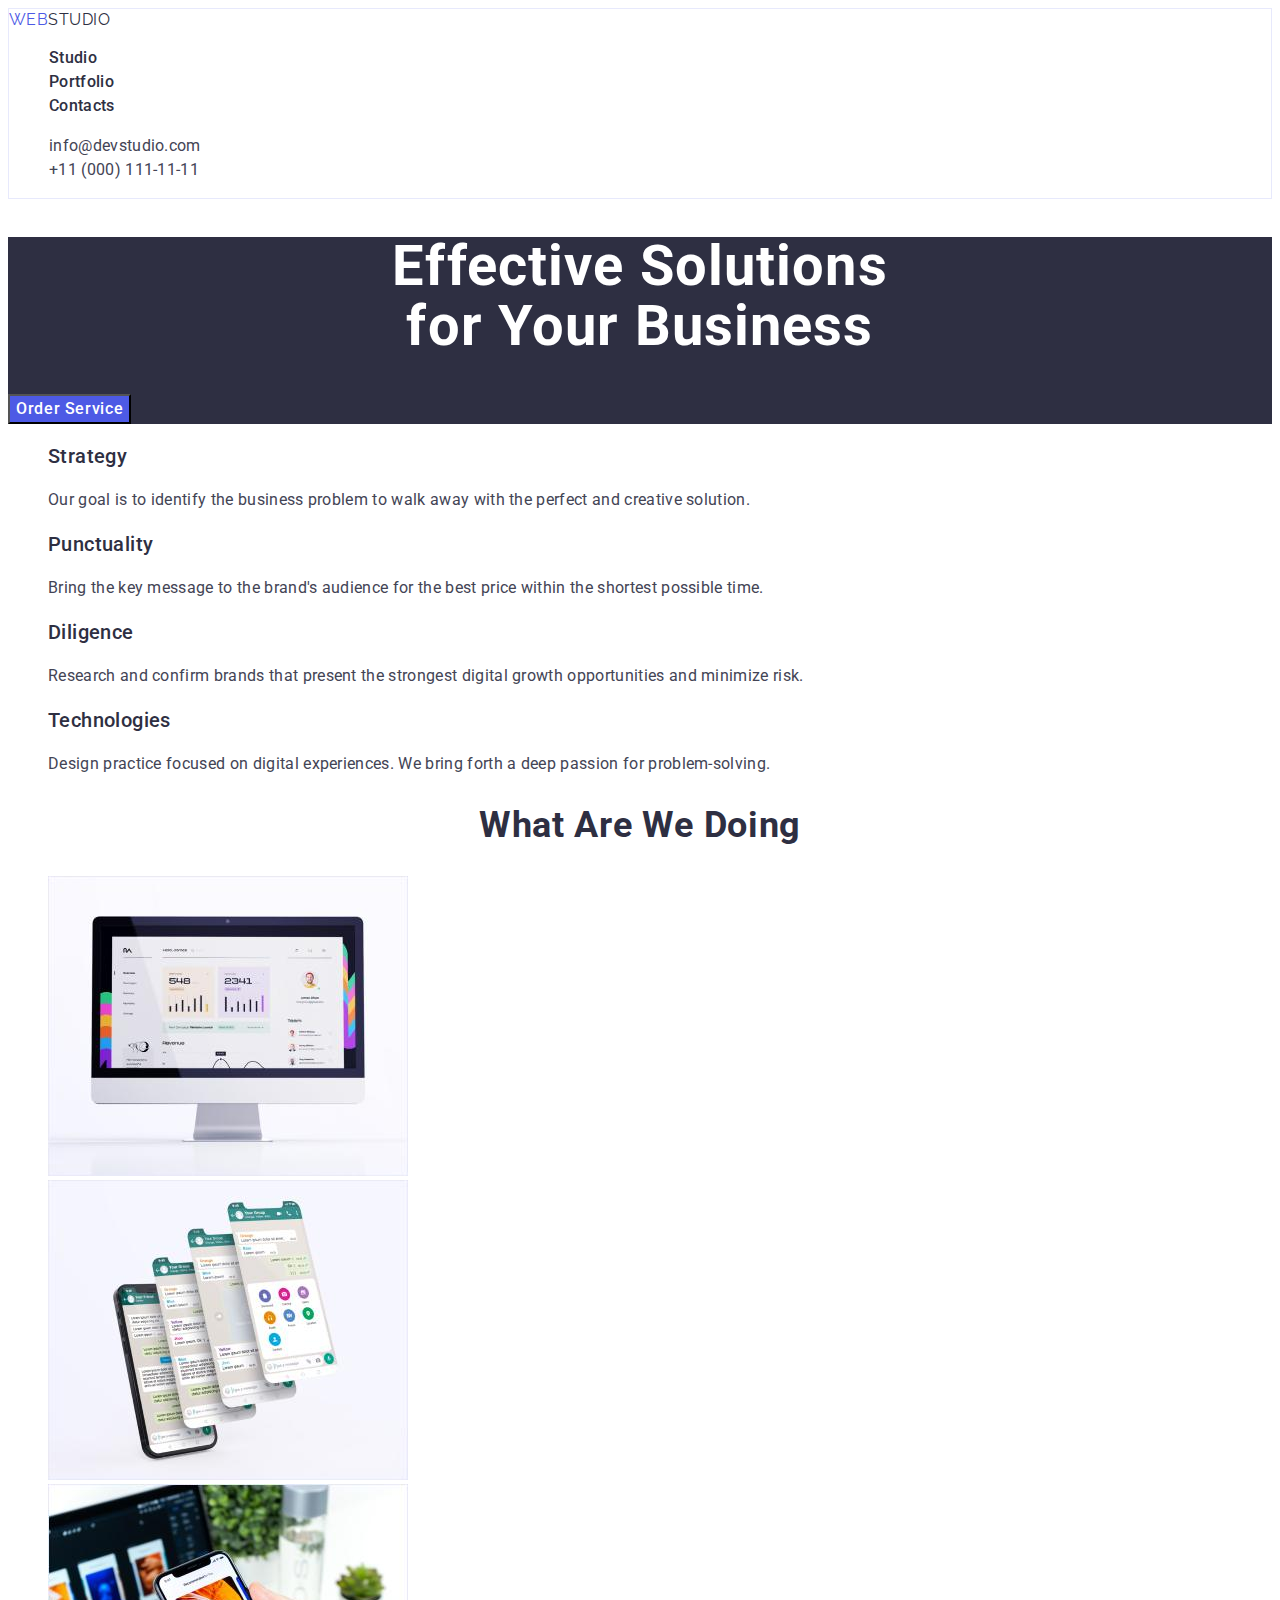
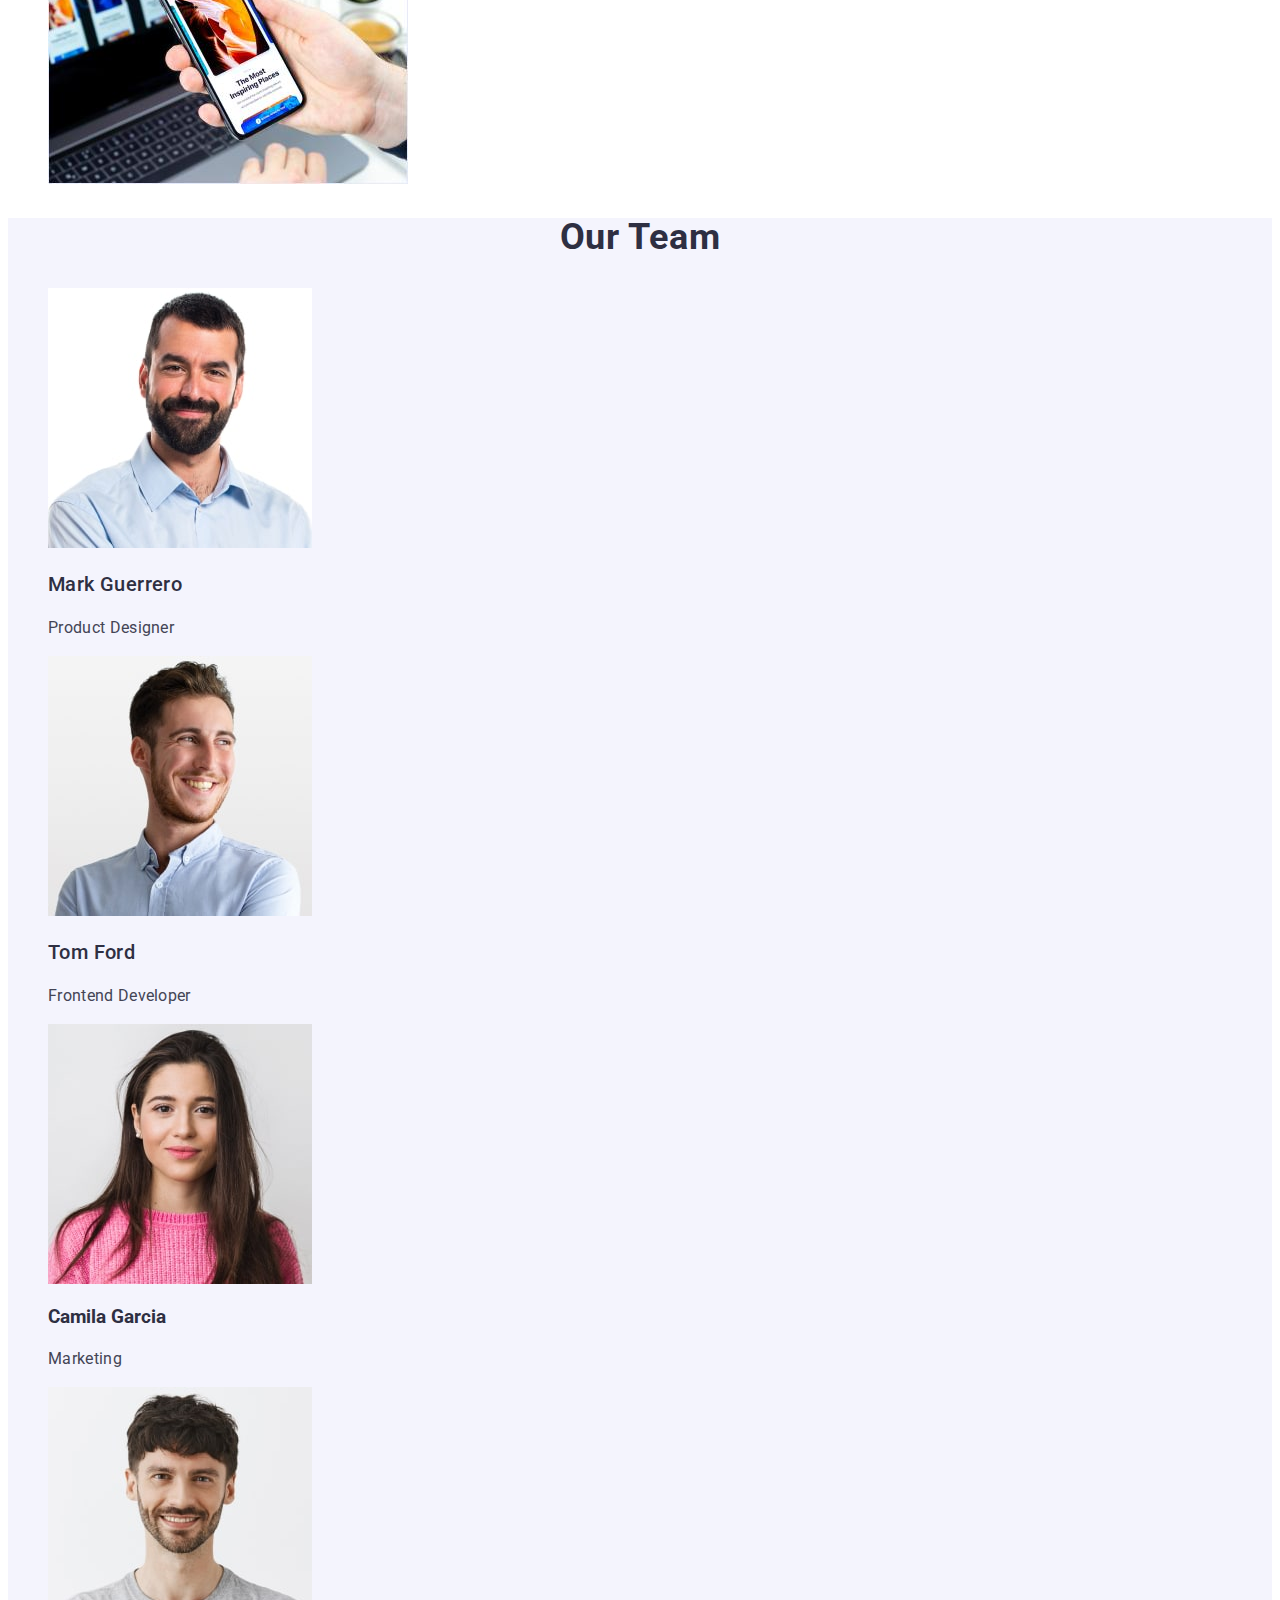
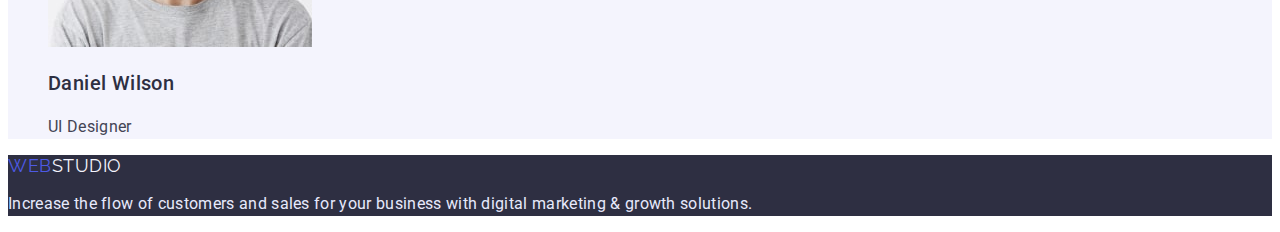
==== index.html @ 23fd4c04 "Initial commit" ====
<!DOCTYPE html>
<html lang="en">
<head>
    <meta charset="UTF-8">
    <meta http-equiv="X-UA-Compatible" content="IE=edge">
    <meta name="viewport" content="width=device-width, initial-scale=1.0">
    <title>WebStudio</title>
    <link rel="preconnect" href="https://fonts.googleapis.com"><link rel="preconnect" href="https://fonts.gstatic.com" crossorigin><link href="https://fonts.googleapis.com/css2?family=Raleway:wght@800&family=Roboto:wght@400;500;700;900&display=swap" rel="stylesheet">
    <link rel="stylesheet" href="./css/styles.css"/>
</head>
<body>
    <header class="header">
        <nav class="nav">
            <a class="text-logo" href="./index.html">
                <span class="span">Web</span>Studio
            </a>
            <ul class="nav-list">
                <li class="nav-item"><a class="nav-link" href="./index.html">Studio</a></li>
                <li class="nav-item"><a class="nav-link" href="./portfolio.html">Portfolio</a></li>
                <li class="nav-item"><a class="nav-link" href="">Contacts</a></li>
            </ul> 
        </nav>
        <address>
            <ul class="address-list">
                <li class="address-item"><a class="address-link" href="mailto:info@devstudio.com">info@devstudio.com</a></li>
                <li class="address-item"><a class="address-link" href="tel:+110001111111">+11 (000) 111-11-11</a></li>
            </ul>
        </address>
    </header>
    <main>
        <!-- Hero -->
        <section class="hero">
            <h1 class="hero-title">Effective Solutions<br/>for Your Business</h1>
            <button class="hero-btn" type="button">Order Service</button>
        </section>
        <!-- About -->
        <section class="about">
            <h2 class="visually-hidden">About</h2>
            <ul class="about-list">
                <li class="about-item">
                    <h3 class="section-subtitle">Strategy</h3>
                    <p class="section-text">Our goal is to identify the business problem to walk away with the perfect and creative solution. </p>
                </li>
                <li class="about-item">
                    <h3 class="section-subtitle">Punctuality</h3>
                    <p class="section-text">Bring the key message to the brand's audience for the best price within the shortest possible time.</p>
                </li>
                <li class="about-item">
                    <h3 class="section-subtitle">Diligence</h3>
                    <p class="section-text">Research and confirm brands that present the strongest digital growth opportunities and minimize risk.</p>
                </li>
                <li class="about-item">
                    <h3 class="section-subtitle">Technologies</h3>
                    <p class="section-text">Design practice focused on digital experiences. We bring forth a deep passion for problem-solving.</p>
                </li>
            </ul>
        </section>
        <!-- Types of development -->
        <section class="types">
            <h2 class="section-title">What are we doing</h2>
            <ul class="types-list">
                <li class="types-item"><img class="types-img" src="./images/hw1/section3-img1.jpg" alt="Web" width="360" height="300"></li>
                <li class="types-item"><img class="types-img" src="./images/hw1/section3-img2.jpg" alt="Messanger" width="360" height="300"></li>
                <li class="types-item"><img class="types-img" src="./images/hw1/section3-img3.jpg" alt="Mobile" width="360" height="300"></li>
            </ul>
        </section>
        <!-- Team -->
        <section class="team">
            <h2 class="section-title">Our Team</h2>
            <ul class="team-list">
                <li class="team-item">
                    <img class="team-img" src="./images/hw1/member-of-team1.jpg" alt="Product Designer" width="264" height="260">
                    <h3 class="section-subtitle">Mark Guerrero</h3>
                    <p class="section-text">Product Designer</p>
                </li>
                <li class="team-item">
                    <img class="team-img" src="./images/hw1/member-of-team2.jpg" alt="Frontend Developer" width="264" height="260">
                    <h3 class="section-subtitle">Tom Ford</h3>
                    <p class="section-text">Frontend Developer</p>
                </li>
                <li class="team-item">
                    <img class="team-img" src="./images/hw1/member-of-team3.jpg" alt="Marketing" width="264" height="260">
                    <h3 class="section-subtitlee">Camila Garcia</h3>
                    <p class="section-text">Marketing</p>
                </li>
                <li class="team-item">
                    <img class="team-img" src="./images/hw1/member-of-team4.jpg" alt="UI Designer" width="264" height="260">
                    <h3 class="section-subtitle">Daniel Wilson</h3>
                    <p class="section-text">UI Designer</p>
                </li>
            </ul>
        </section>
    </main>
    <footer class="footer">
        <a class="footer-text-logo" href="./index.html">
            <span class="span">Web</span>Studio
        </a>
        <p class="footer-text" >Increase the flow of customers and sales for your business with digital marketing & growth solutions.</p>   
    </footer>
</body>
</html>
---- css/styles.css ----
/* General for index and portfolio */

:root {
    --navy-blue-color: #2E2F42;
    --slate-color: #434455;
    --white-color: #fff;
    --cornflower-color:#E7E9FC;
    --iris-color: #4D5AE5;
    --ocean-color: #404BBF;
    --cloud-color:#F4F4FD;
    --typical-lh: 1.5;
}

body {
    color: var(--navy-blue-color);
    font-family: "Roboto", sans-serif;
    font-size: 16px;
    background-color: white;
}

.visually-hidden {
    position: absolute;
    width: 1px;
    height: 1px;
    margin: -1px;
    border: 0;
    padding: 0;
    white-space: nowrap;
    clip-path: inset(100%);
    clip: rect(0 0 0 0);
    overflow: hidden;
}

.header {
    border: 1px solid var(--cornflower-color);
}

.nav {
}

.text-logo {
    color: var(--navy-blue-color);
    font-family: 'Raleway', sans-serif;
    line-height: 1.33;
    letter-spacing: 0.03em;
    text-transform: uppercase;
    text-decoration: none
}

.nav .text-logo {
}

.span {
    color: var(--iris-color);
}

.nav-list {
    list-style-type: none;
}

.nav-item {
    
}

.nav-link {
    color: var(--navy-blue-color);
    font-weight: 500;
    line-height: var(--typical-lh);
    letter-spacing: 0.02em;
    text-decoration: none  
}

.nav-link:hover, 
.nav-link:focus {
    color: var(--ocean-color);  
}

.address-link:hover,
.address-link:focus {
    color: var(--ocean-color);   
}
.address-list {
    list-style-type: none;
}

.address-item {
    
}

.address-link {
    color: var(--slate-color);
    font-style: normal;
    line-height: var(--typical-lh);
    letter-spacing: 0.02em;
    text-decoration: none
}

.footer {
    background-color: var(--navy-blue-color);
}

.footer-text-logo {
    font-family: 'Raleway', sans-serif;
    font-size: 18px;
    line-height: 1.17;
    display: flex;
    align-items: center;
    letter-spacing: 0.03em;
    text-transform: uppercase;
    text-decoration: none;
    color: var(--cloud-color);
}

.footer .footer-text-logo {
}

.footer-text {
    line-height: var(--typical-lh);
    letter-spacing: 0.02em;
    color: var(--cornflower-color);
}

/* For index */

.hero {
    background-color: var(--navy-blue-color);
}

.hero-title {
    color: var(--white-color);
    font-size: 56px;
    line-height: 1.07;
    text-align: center;
    letter-spacing: 0.02em;
}   

.hero-btn {
    color: var(--white-color);
    font-family: inherit;
    font-weight: 500;
    font-size: 16px;
    line-height: var(--typical-lh);
    background-color: var(--iris-color);
    align-items: center;
    letter-spacing: 0.04em;
    cursor: pointer;
}

.hero-btn:hover,
.hero-btn:focus {
    color: var(--white-color);
    background-color: var(--ocean-color);
}

.about {
}

.about-list {
    list-style-type: none;
}

.about-item {
}

.section-subtitle {
    font-weight: 500;
    font-size: 20px;
    line-height: 1.2;
    letter-spacing: 0.02em;
}

.section-text {
    line-height: var(--typical-lh);
    letter-spacing: 0.02em;
    color: var(--slate-color);
}

.types {
}

.section-title {
    font-size: 36px;
    line-height: 1.11;
    text-align: center;
    letter-spacing: 0.02em;
    text-transform: capitalize;
}

.types-list {
    list-style-type: none;
}

.types-item {
}

.types-img {
}

.team {
    background: var(--cloud-color)
}

.team-list {
    list-style-type: none;
}

.team-item {
}

.team-img {
}

/* For portfolio */

.portfolio-hero {
}

.portfolio-hero-title {
}

.portfolio-hero-list { 
    list-style-type: none;
}

.portfolio-hero-item {
}

.portfolio-hero-btn {
    font-family: inherit;
    font-weight: 500;
    font-size: 16px;
    line-height: var(--typical-lh);
    display: flex;
    align-items: center;
    text-align: center;
    letter-spacing: 0.04em;
    color: var(--iris-color);
    background: var(--cloud-color);
    border: 1px solid var(--cornflower-color);
    border-radius: 4px;
    cursor: pointer;
}

.portfolio-hero-btn:hover, 
.portfolio-hero-btn:focus {
    color: var(--white-color);
    background-color: var(--ocean-color);
}

.projects {
}


.portfolio-hero-item {
    border: 1px solid var(--cornflower-color);
}

.projects-img {
}

.portfolio-hero-subtitle {
    font-weight: 500;
    font-size: 20px;
    line-height: var(--typical-lh);
    letter-spacing: 0.02em;
}

.portfolio-hero-text {
    line-height: var(--typical-lh);
    letter-spacing: 0.02em;
    color: var(--slate-color);
}
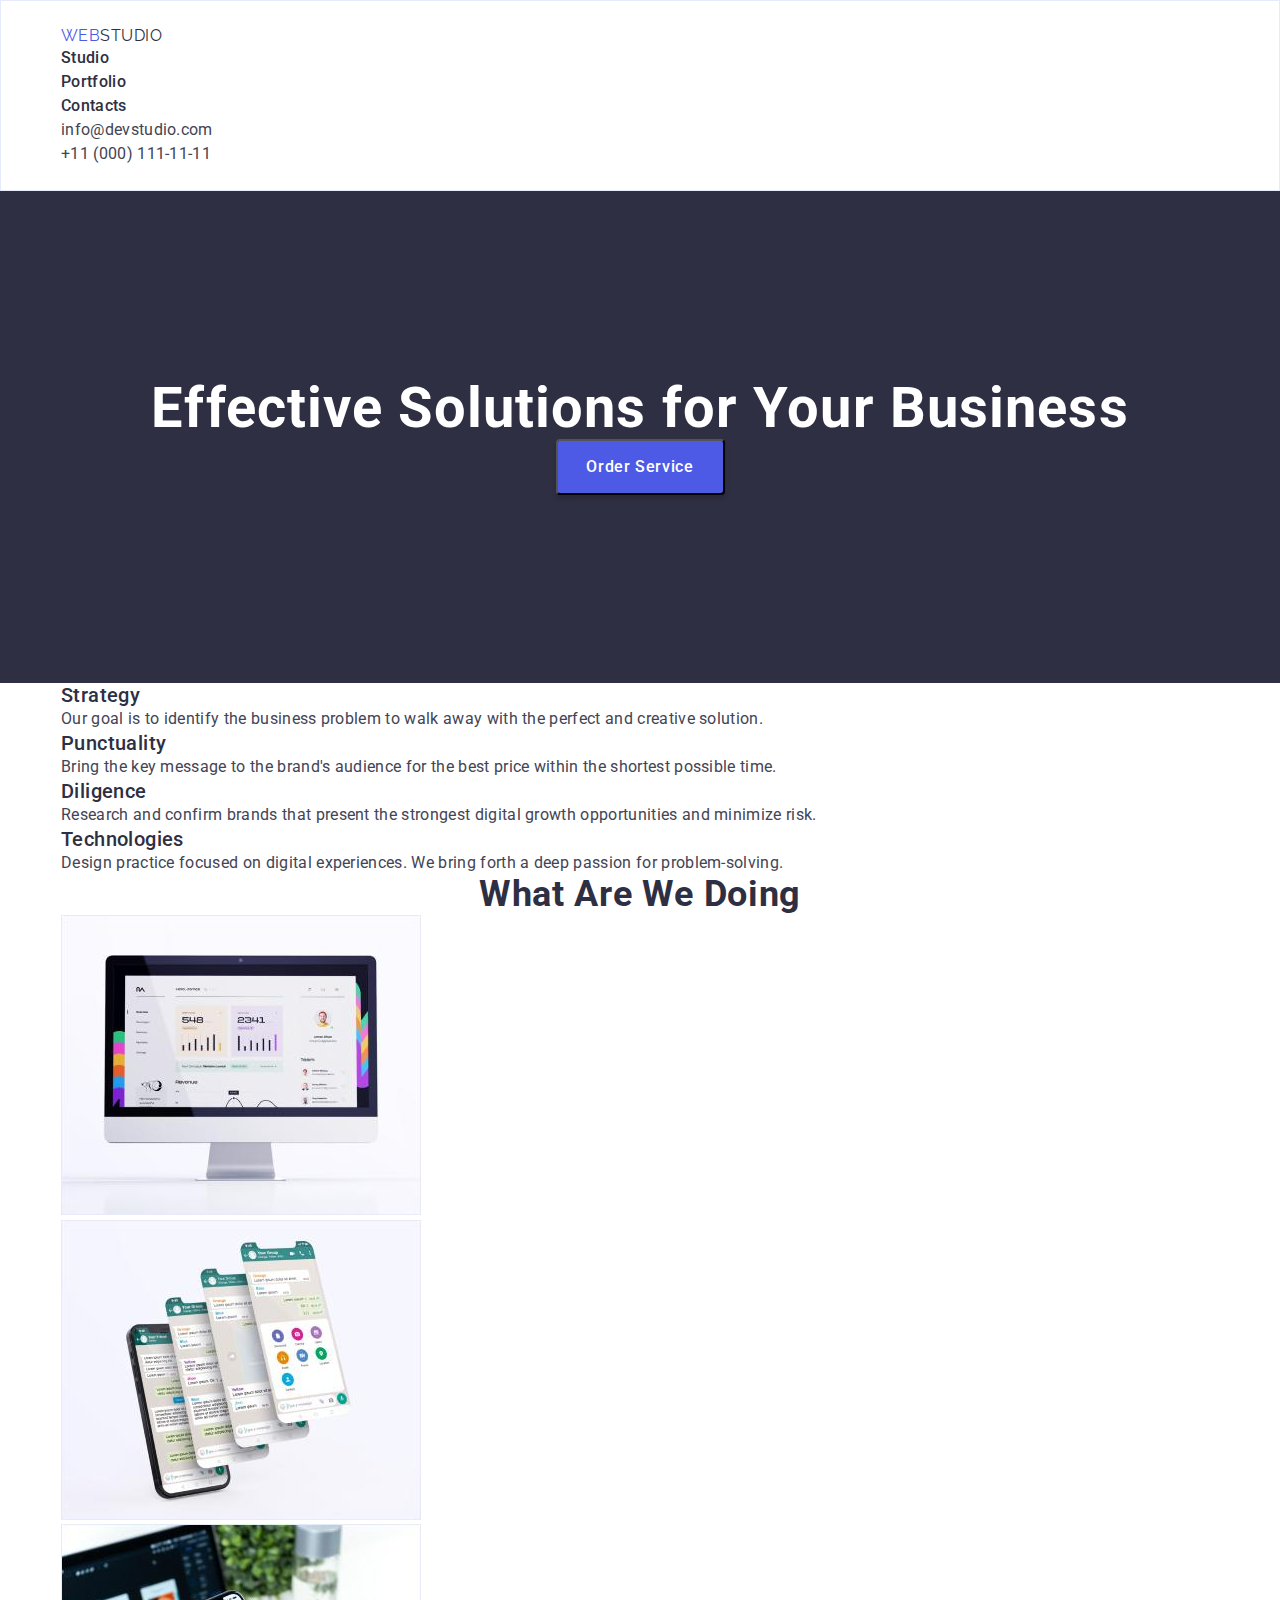
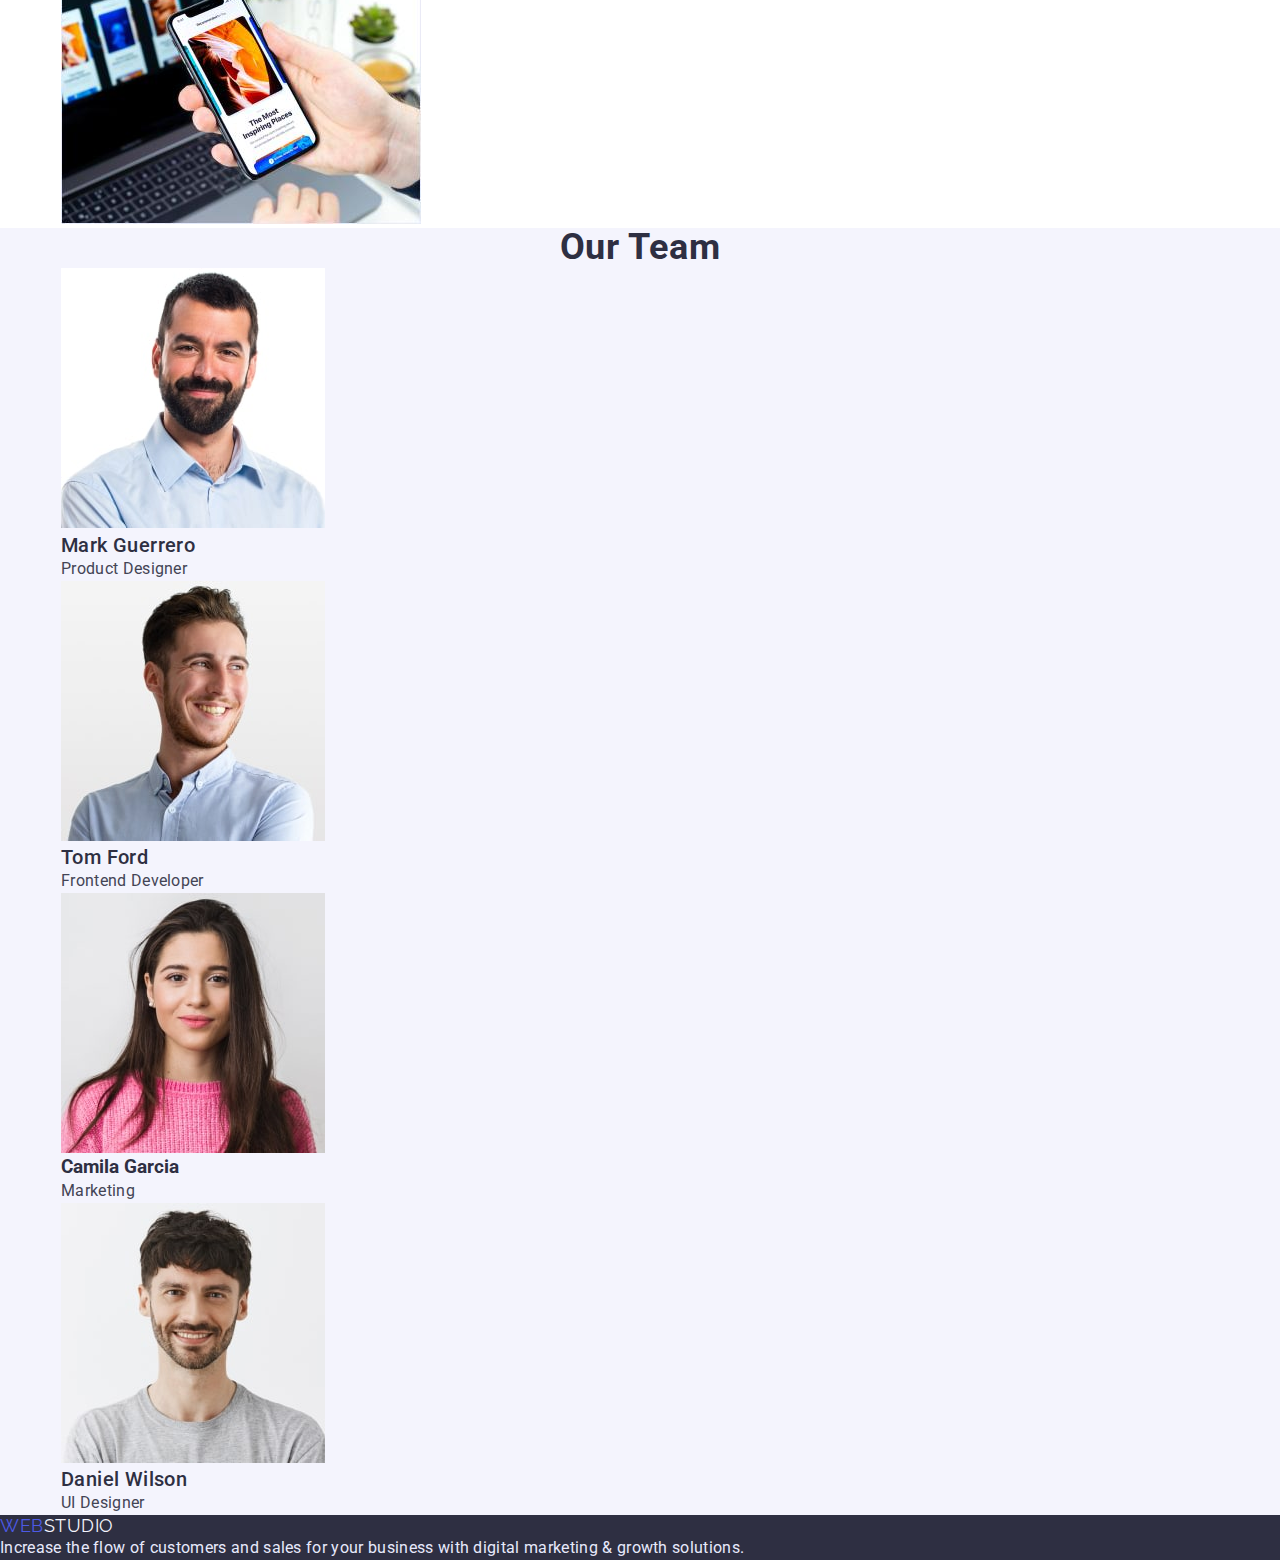
==== commit b6794dce: "Correct all files" ====
--- a/index.html
+++ b/index.html
@@ -6,89 +6,101 @@
     <meta name="viewport" content="width=device-width, initial-scale=1.0">
     <title>WebStudio</title>
     <link rel="preconnect" href="https://fonts.googleapis.com"><link rel="preconnect" href="https://fonts.gstatic.com" crossorigin><link href="https://fonts.googleapis.com/css2?family=Raleway:wght@800&family=Roboto:wght@400;500;700;900&display=swap" rel="stylesheet">
+    <!-- Нормалізатор стилів -->
+    <link rel="stylesheet" href="https://cdnjs.cloudflare.com/ajax/libs/modern-normalize/1.0.0/modern-normalize.min.css"/>
     <link rel="stylesheet" href="./css/styles.css"/>
 </head>
 <body>
     <header class="header">
-        <nav class="nav">
-            <a class="text-logo" href="./index.html">
-                <span class="span">Web</span>Studio
-            </a>
-            <ul class="nav-list">
-                <li class="nav-item"><a class="nav-link" href="./index.html">Studio</a></li>
-                <li class="nav-item"><a class="nav-link" href="./portfolio.html">Portfolio</a></li>
-                <li class="nav-item"><a class="nav-link" href="">Contacts</a></li>
-            </ul> 
-        </nav>
-        <address>
-            <ul class="address-list">
-                <li class="address-item"><a class="address-link" href="mailto:info@devstudio.com">info@devstudio.com</a></li>
-                <li class="address-item"><a class="address-link" href="tel:+110001111111">+11 (000) 111-11-11</a></li>
-            </ul>
-        </address>
+        <div class="container">
+            <nav class="nav">
+                <a class="text-logo" href="./index.html">
+                    <span class="span">Web</span>Studio
+                </a>
+                <ul class="nav-list">
+                    <li class="nav-item"><a class="nav-link" href="./index.html">Studio</a></li>
+                    <li class="nav-item"><a class="nav-link" href="./portfolio.html">Portfolio</a></li>
+                    <li class="nav-item"><a class="nav-link" href="">Contacts</a></li>
+                </ul> 
+            </nav>
+            <address>
+                <ul class="address-list">
+                    <li class="address-item"><a class="address-link" href="mailto:info@devstudio.com">info@devstudio.com</a></li>
+                    <li class="address-item"><a class="address-link" href="tel:+110001111111">+11 (000) 111-11-11</a></li>
+                </ul>
+            </address> 
+        </div>
     </header>
     <main>
         <!-- Hero -->
         <section class="hero">
-            <h1 class="hero-title">Effective Solutions<br/>for Your Business</h1>
-            <button class="hero-btn" type="button">Order Service</button>
+            <div class="container-hero">
+                <h1 class="hero-title">Effective Solutions for Your Business</h1>
+                <button class="hero-btn" type="button">Order Service</button>
+            </div>
         </section>
         <!-- About -->
         <section class="about">
-            <h2 class="visually-hidden">About</h2>
-            <ul class="about-list">
-                <li class="about-item">
-                    <h3 class="section-subtitle">Strategy</h3>
-                    <p class="section-text">Our goal is to identify the business problem to walk away with the perfect and creative solution. </p>
-                </li>
-                <li class="about-item">
-                    <h3 class="section-subtitle">Punctuality</h3>
-                    <p class="section-text">Bring the key message to the brand's audience for the best price within the shortest possible time.</p>
-                </li>
-                <li class="about-item">
-                    <h3 class="section-subtitle">Diligence</h3>
-                    <p class="section-text">Research and confirm brands that present the strongest digital growth opportunities and minimize risk.</p>
-                </li>
-                <li class="about-item">
-                    <h3 class="section-subtitle">Technologies</h3>
-                    <p class="section-text">Design practice focused on digital experiences. We bring forth a deep passion for problem-solving.</p>
-                </li>
-            </ul>
+            <div class="container">
+                <h2 class="visually-hidden">About</h2>
+                <ul class="about-list">
+                    <li class="about-item">
+                        <h3 class="section-subtitle">Strategy</h3>
+                        <p class="section-text">Our goal is to identify the business problem to walk away with the perfect and creative solution. </p>
+                    </li>
+                    <li class="about-item">
+                        <h3 class="section-subtitle">Punctuality</h3>
+                        <p class="section-text">Bring the key message to the brand's audience for the best price within the shortest possible time.</p>
+                    </li>
+                    <li class="about-item">
+                        <h3 class="section-subtitle">Diligence</h3>
+                        <p class="section-text">Research and confirm brands that present the strongest digital growth opportunities and minimize risk.</p>
+                    </li>
+                    <li class="about-item">
+                        <h3 class="section-subtitle">Technologies</h3>
+                        <p class="section-text">Design practice focused on digital experiences. We bring forth a deep passion for problem-solving.</p>
+                    </li>
+                </ul>
+            </div>
         </section>
         <!-- Types of development -->
         <section class="types">
-            <h2 class="section-title">What are we doing</h2>
-            <ul class="types-list">
-                <li class="types-item"><img class="types-img" src="./images/hw1/section3-img1.jpg" alt="Web" width="360" height="300"></li>
-                <li class="types-item"><img class="types-img" src="./images/hw1/section3-img2.jpg" alt="Messanger" width="360" height="300"></li>
-                <li class="types-item"><img class="types-img" src="./images/hw1/section3-img3.jpg" alt="Mobile" width="360" height="300"></li>
-            </ul>
+           <div class="container">
+                <h2 class="section-title">What are we doing</h2>
+                <ul class="types-list">
+                    <li class="types-item"><img class="types-img" src="./images/hw1/section3-img1.jpg" alt="Web" width="360" height="300"></li>
+                    <li class="types-item"><img class="types-img" src="./images/hw1/section3-img2.jpg" alt="Messanger" width="360" height="300"></li>
+                    <li class="types-item"><img class="types-img" src="./images/hw1/section3-img3.jpg" alt="Mobile" width="360" height="300"></li>
+                </ul>
+           </div>
         </section>
         <!-- Team -->
         <section class="team">
-            <h2 class="section-title">Our Team</h2>
-            <ul class="team-list">
-                <li class="team-item">
-                    <img class="team-img" src="./images/hw1/member-of-team1.jpg" alt="Product Designer" width="264" height="260">
-                    <h3 class="section-subtitle">Mark Guerrero</h3>
-                    <p class="section-text">Product Designer</p>
-                </li>
-                <li class="team-item">
-                    <img class="team-img" src="./images/hw1/member-of-team2.jpg" alt="Frontend Developer" width="264" height="260">
-                    <h3 class="section-subtitle">Tom Ford</h3>
-                    <p class="section-text">Frontend Developer</p>
-                </li>
-                <li class="team-item">
-                    <img class="team-img" src="./images/hw1/member-of-team3.jpg" alt="Marketing" width="264" height="260">
-                    <h3 class="section-subtitlee">Camila Garcia</h3>
-                    <p class="section-text">Marketing</p>
-                </li>
-                <li class="team-item">
-                    <img class="team-img" src="./images/hw1/member-of-team4.jpg" alt="UI Designer" width="264" height="260">
-                    <h3 class="section-subtitle">Daniel Wilson</h3>
-                    <p class="section-text">UI Designer</p>
-                </li>
-            </ul>
+            <div class="container">
+                <h2 class="section-title">Our Team</h2>
+                <ul class="team-list">
+                    <li class="team-item">
+                        <img class="team-img" src="./images/hw1/member-of-team1.jpg" alt="Product Designer" width="264" height="260">
+                        <h3 class="section-subtitle">Mark Guerrero</h3>
+                        <p class="section-text">Product Designer</p>
+                    </li>
+                    <li class="team-item">
+                        <img class="team-img" src="./images/hw1/member-of-team2.jpg" alt="Frontend Developer" width="264" height="260">
+                        <h3 class="section-subtitle">Tom Ford</h3>
+                        <p class="section-text">Frontend Developer</p>
+                    </li>
+                    <li class="team-item">
+                        <img class="team-img" src="./images/hw1/member-of-team3.jpg" alt="Marketing" width="264" height="260">
+                        <h3 class="section-subtitlee">Camila Garcia</h3>
+                        <p class="section-text">Marketing</p>
+                    </li>
+                    <li class="team-item">
+                        <img class="team-img" src="./images/hw1/member-of-team4.jpg" alt="UI Designer" width="264" height="260">
+                        <h3 class="section-subtitle">Daniel Wilson</h3>
+                        <p class="section-text">UI Designer</p>
+                    </li>
+                </ul>
+            </div>
         </section>
     </main>
     <footer class="footer">
--- a/css/styles.css
+++ b/css/styles.css
@@ -16,6 +16,25 @@
     font-family: "Roboto", sans-serif;
     font-size: 16px;
     background-color: white;
+}
+
+h1,h2,h3,h4,h5,h6,p {
+    margin: 0;
+}
+
+ul {
+    margin: 0;
+    padding-left: 0;
+}
+
+button {
+cursor: pointer;
+}
+
+.container {
+    width: 1158px;
+    margin-left: auto;
+    margin-right: auto;
 }
 
 .visually-hidden {
@@ -33,6 +52,8 @@
 
 .header {
     border: 1px solid var(--cornflower-color);
+    padding-top: 24px;
+    padding-bottom: 24px;
 }
 
 .nav {
@@ -126,6 +147,14 @@
     background-color: var(--navy-blue-color);
 }
 
+.container-hero {
+    padding-left: auto;
+    padding-right: auto;
+    padding-top: 188px;
+    padding-bottom: 188px;
+    text-align: center
+}
+
 .hero-title {
     color: var(--white-color);
     font-size: 56px;
@@ -143,7 +172,10 @@
     background-color: var(--iris-color);
     align-items: center;
     letter-spacing: 0.04em;
-    cursor: pointer;
+    width: 169px;
+    height: 56px;
+    box-shadow: 0px 4px 4px rgba(0, 0, 0, 0.15);
+    border-radius: 4px;
 }
 
 .hero-btn:hover,
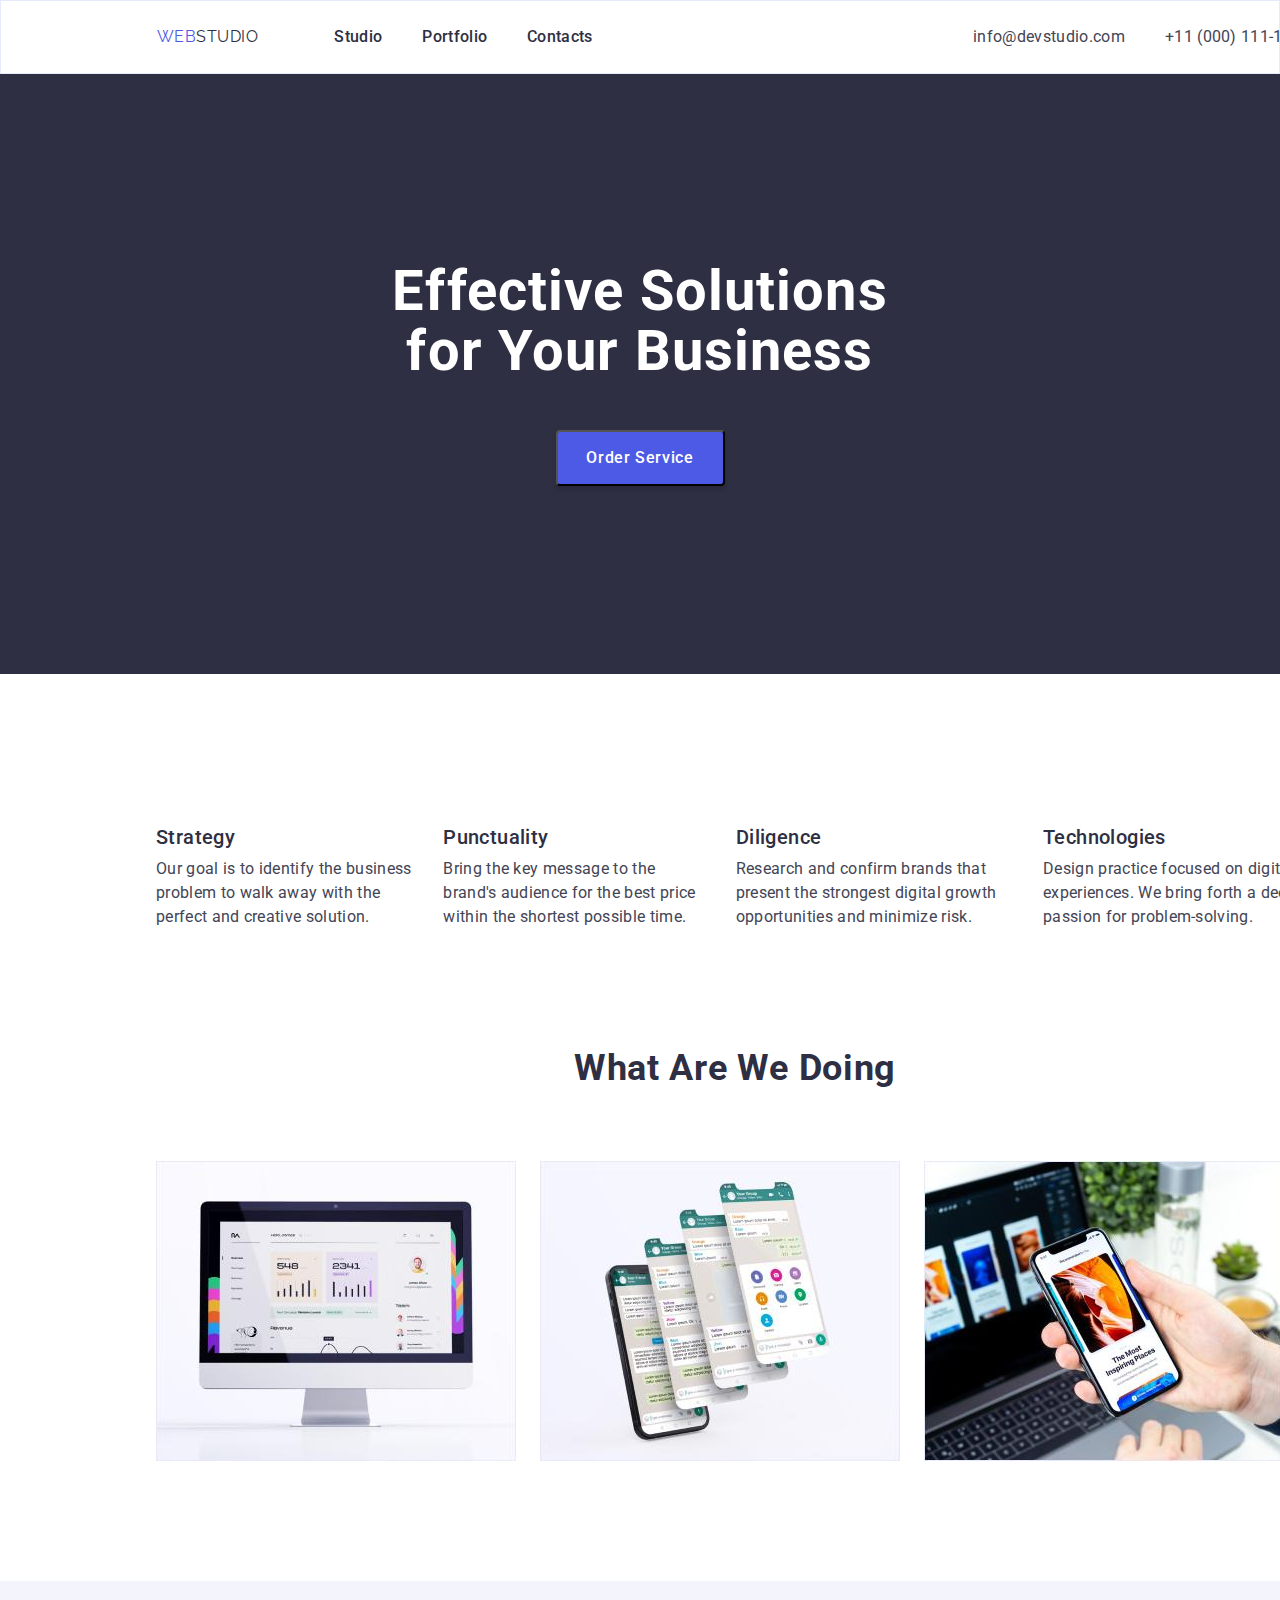
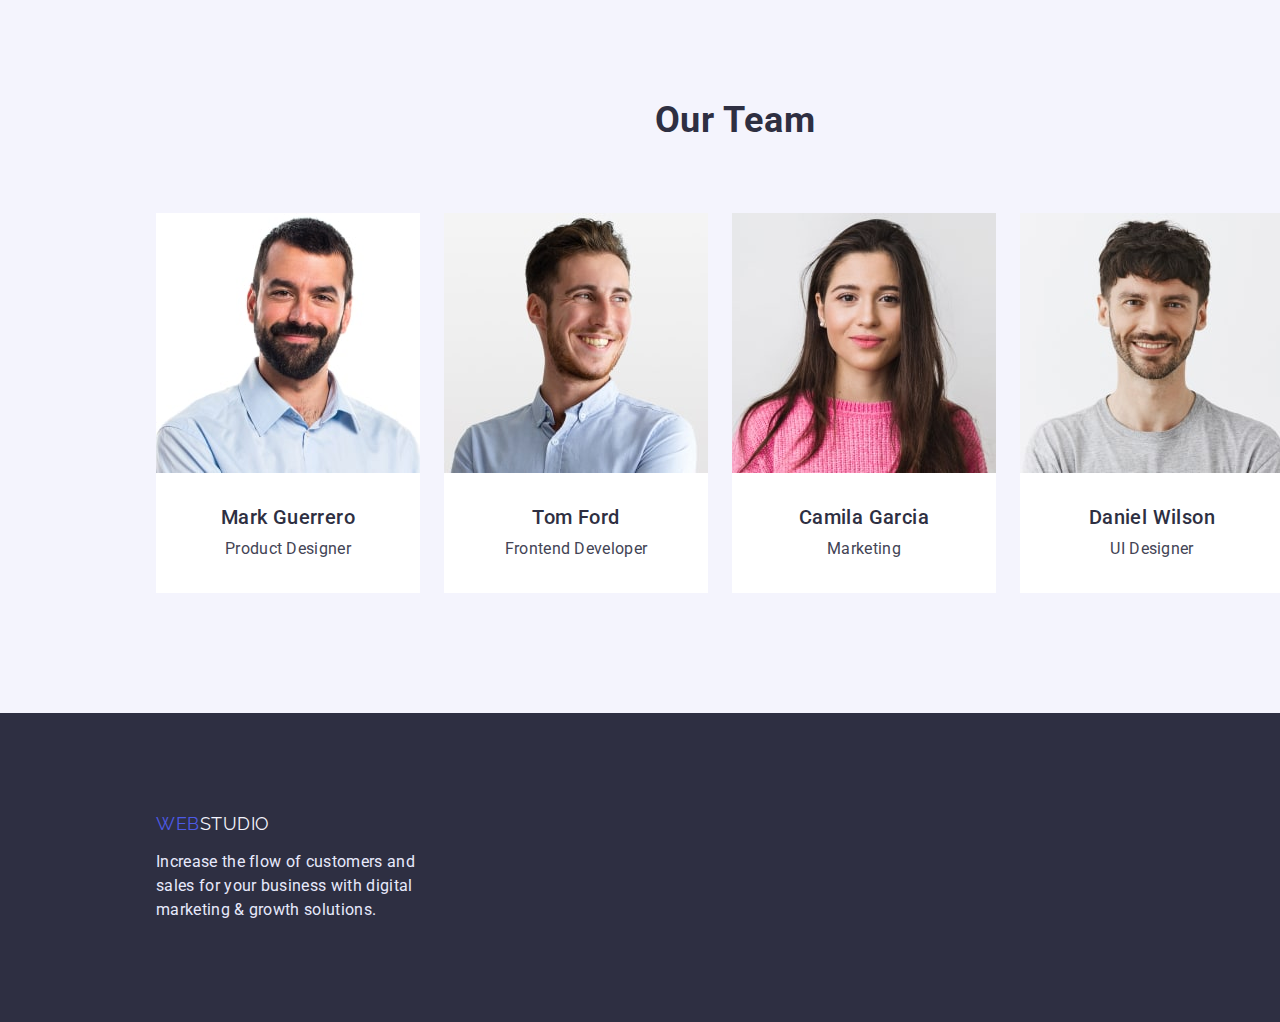
==== commit 79ad591f: "First Tab" ====
--- a/index.html
+++ b/index.html
@@ -12,7 +12,7 @@
 </head>
 <body>
     <header class="header">
-        <div class="container">
+        <div class="container header-container">
             <nav class="nav">
                 <a class="text-logo" href="./index.html">
                     <span class="span">Web</span>Studio
@@ -34,7 +34,7 @@
     <main>
         <!-- Hero -->
         <section class="hero">
-            <div class="container-hero">
+            <div class="container first">
                 <h1 class="hero-title">Effective Solutions for Your Business</h1>
                 <button class="hero-btn" type="button">Order Service</button>
             </div>
@@ -65,14 +65,14 @@
         </section>
         <!-- Types of development -->
         <section class="types">
-           <div class="container">
+            <div class="container">
                 <h2 class="section-title">What are we doing</h2>
                 <ul class="types-list">
                     <li class="types-item"><img class="types-img" src="./images/hw1/section3-img1.jpg" alt="Web" width="360" height="300"></li>
                     <li class="types-item"><img class="types-img" src="./images/hw1/section3-img2.jpg" alt="Messanger" width="360" height="300"></li>
                     <li class="types-item"><img class="types-img" src="./images/hw1/section3-img3.jpg" alt="Mobile" width="360" height="300"></li>
                 </ul>
-           </div>
+            </div>
         </section>
         <!-- Team -->
         <section class="team">
@@ -81,33 +81,43 @@
                 <ul class="team-list">
                     <li class="team-item">
                         <img class="team-img" src="./images/hw1/member-of-team1.jpg" alt="Product Designer" width="264" height="260">
-                        <h3 class="section-subtitle">Mark Guerrero</h3>
-                        <p class="section-text">Product Designer</p>
+                        <div class="team-merged">
+                            <h3 class="section-subtitle">Mark Guerrero</h3>
+                            <p class="section-text">Product Designer</p>
+                        </div>
                     </li>
                     <li class="team-item">
                         <img class="team-img" src="./images/hw1/member-of-team2.jpg" alt="Frontend Developer" width="264" height="260">
-                        <h3 class="section-subtitle">Tom Ford</h3>
-                        <p class="section-text">Frontend Developer</p>
+                        <div class="team-merged">
+                            <h3 class="section-subtitle">Tom Ford</h3>
+                            <p class="section-text">Frontend Developer</p>
+                        </div>
                     </li>
                     <li class="team-item">
                         <img class="team-img" src="./images/hw1/member-of-team3.jpg" alt="Marketing" width="264" height="260">
-                        <h3 class="section-subtitlee">Camila Garcia</h3>
-                        <p class="section-text">Marketing</p>
+                        <div class="team-merged">
+                            <h3 class="section-subtitle">Camila Garcia</h3>
+                            <p class="section-text">Marketing</p>
+                        </div>
                     </li>
                     <li class="team-item">
                         <img class="team-img" src="./images/hw1/member-of-team4.jpg" alt="UI Designer" width="264" height="260">
-                        <h3 class="section-subtitle">Daniel Wilson</h3>
-                        <p class="section-text">UI Designer</p>
+                        <div class="team-merged">
+                            <h3 class="section-subtitle">Daniel Wilson</h3>
+                            <p class="section-text">UI Designer</p>
+                        </div>
                     </li>
                 </ul>
             </div>
         </section>
     </main>
     <footer class="footer">
-        <a class="footer-text-logo" href="./index.html">
-            <span class="span">Web</span>Studio
-        </a>
-        <p class="footer-text" >Increase the flow of customers and sales for your business with digital marketing & growth solutions.</p>   
+        <div class="container">
+            <a class="footer-text-logo" href="./index.html">
+                <span class="span">Web</span>Studio
+            </a>
+            <p class="footer-text" >Increase the flow of customers and sales for your business with digital marketing & growth solutions.</p>
+        </div>   
     </footer>
 </body>
 </html>--- a/css/styles.css
+++ b/css/styles.css
@@ -22,6 +22,10 @@
     margin: 0;
 }
 
+img {
+    display: block;
+}
+
 ul {
     margin: 0;
     padding-left: 0;
@@ -32,9 +36,11 @@
 }
 
 .container {
-    width: 1158px;
+    width: 1470px;
     margin-left: auto;
     margin-right: auto;
+    padding-left: 156px;
+    padding-right: 156px;
 }
 
 .visually-hidden {
@@ -56,7 +62,14 @@
     padding-bottom: 24px;
 }
 
+.header-container {
+    display: flex;
+}
+
 .nav {
+    display: flex;
+    align-items: center;
+    margin-right: auto;
 }
 
 .text-logo {
@@ -77,6 +90,9 @@
 
 .nav-list {
     list-style-type: none;
+    display: flex;
+    margin-left: 76px;
+    gap: 40px;
 }
 
 .nav-item {
@@ -102,6 +118,9 @@
 }
 .address-list {
     list-style-type: none;
+    display: flex;
+    align-items: center;
+    gap: 40px;
 }
 
 .address-item {
@@ -118,6 +137,7 @@
 
 .footer {
     background-color: var(--navy-blue-color);
+    padding-top: 100px;
 }
 
 .footer-text-logo {
@@ -139,6 +159,9 @@
     line-height: var(--typical-lh);
     letter-spacing: 0.02em;
     color: var(--cornflower-color);
+    padding-bottom: 100px;
+    padding-top: 16px;
+    max-width: 264px;
 }
 
 /* For index */
@@ -147,12 +170,11 @@
     background-color: var(--navy-blue-color);
 }
 
-.container-hero {
-    padding-left: auto;
-    padding-right: auto;
+.first {
     padding-top: 188px;
     padding-bottom: 188px;
-    text-align: center
+    text-align: center;
+    max-width: 808px;
 }
 
 .hero-title {
@@ -176,6 +198,7 @@
     height: 56px;
     box-shadow: 0px 4px 4px rgba(0, 0, 0, 0.15);
     border-radius: 4px;
+    margin-top: 48px;
 }
 
 .hero-btn:hover,
@@ -185,10 +208,13 @@
 }
 
 .about {
+    padding-top: 151px;
 }
 
 .about-list {
     list-style-type: none;
+    display: flex;
+    gap: 24px;
 }
 
 .about-item {
@@ -199,6 +225,7 @@
     font-size: 20px;
     line-height: 1.2;
     letter-spacing: 0.02em;
+    margin-bottom: 8px;
 }
 
 .section-text {
@@ -216,16 +243,21 @@
     text-align: center;
     letter-spacing: 0.02em;
     text-transform: capitalize;
+    padding-top: 120px;
+    padding-bottom: 72px;
 }
 
 .types-list {
     list-style-type: none;
+    display: flex;
+    gap: 24px;
 }
 
 .types-item {
 }
 
 .types-img {
+    margin-bottom: 120px;
 }
 
 .team {
@@ -234,12 +266,21 @@
 
 .team-list {
     list-style-type: none;
+    display: flex;
+    gap: 24px;
 }
 
 .team-item {
 }
 
 .team-img {
+}
+
+.team-merged {
+    background-color: var(--white-color);
+    padding: 32px 16px;
+    margin-bottom: 120px;
+    text-align: center;
 }
 
 /* For portfolio */
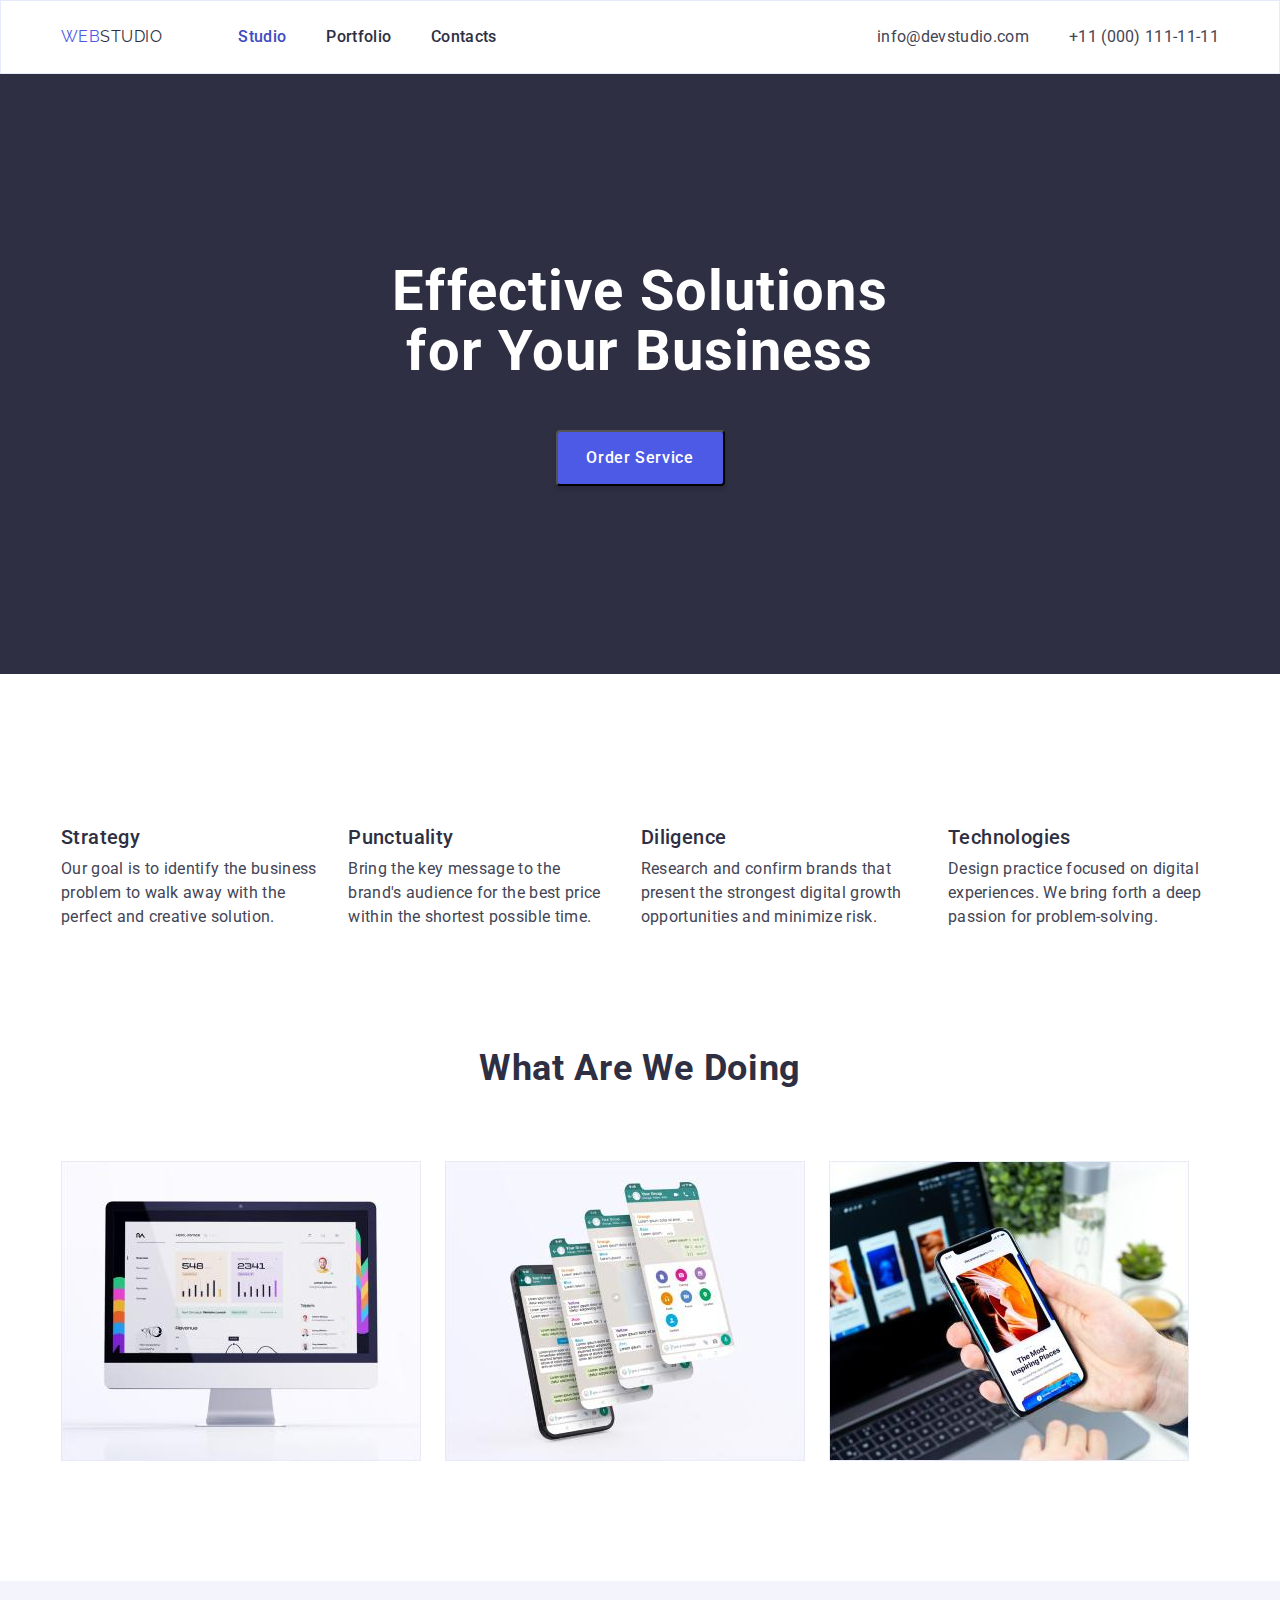
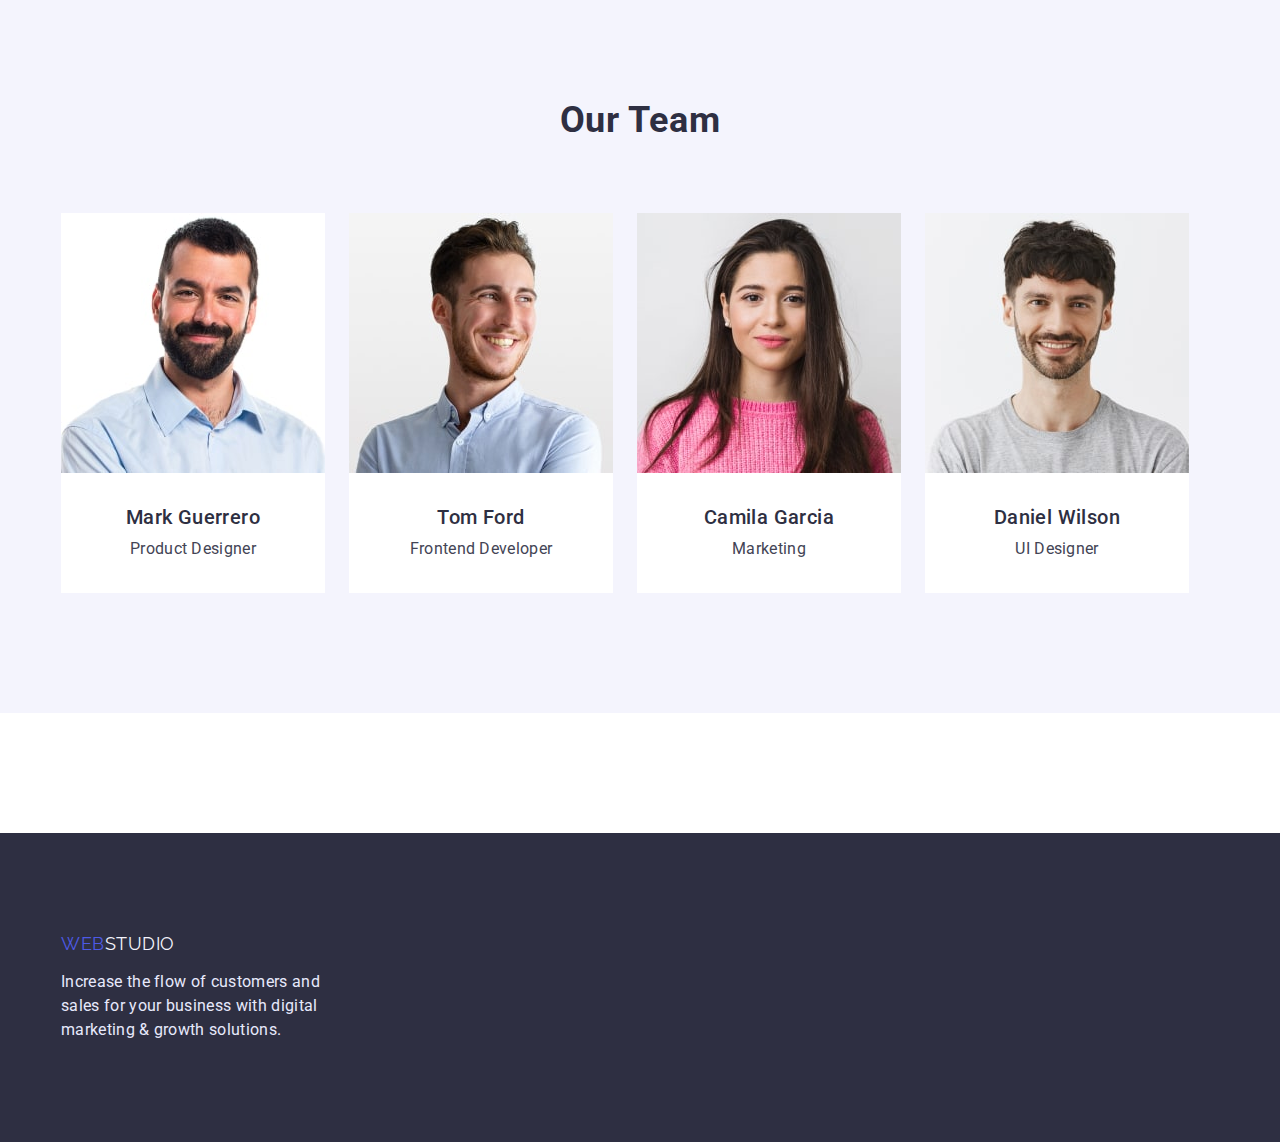
==== commit 5e93f3c2: "update all" ====
--- a/index.html
+++ b/index.html
@@ -18,7 +18,7 @@
                     <span class="span">Web</span>Studio
                 </a>
                 <ul class="nav-list">
-                    <li class="nav-item"><a class="nav-link" href="./index.html">Studio</a></li>
+                    <li class="nav-item"><a class="nav-link current" href="./index.html">Studio</a></li>
                     <li class="nav-item"><a class="nav-link" href="./portfolio.html">Portfolio</a></li>
                     <li class="nav-item"><a class="nav-link" href="">Contacts</a></li>
                 </ul> 
--- a/css/styles.css
+++ b/css/styles.css
@@ -36,11 +36,9 @@
 }
 
 .container {
-    width: 1470px;
+    width: 1158px;
     margin-left: auto;
     margin-right: auto;
-    padding-left: 156px;
-    padding-right: 156px;
 }
 
 .visually-hidden {
@@ -112,6 +110,10 @@
     color: var(--ocean-color);  
 }
 
+.nav-link.current {
+color: var(--ocean-color);
+}
+
 .address-link:hover,
 .address-link:focus {
     color: var(--ocean-color);   
@@ -138,6 +140,7 @@
 .footer {
     background-color: var(--navy-blue-color);
     padding-top: 100px;
+    margin-top: 120px;
 }
 
 .footer-text-logo {
@@ -174,7 +177,7 @@
     padding-top: 188px;
     padding-bottom: 188px;
     text-align: center;
-    max-width: 808px;
+    max-width: 496px;
 }
 
 .hero-title {
@@ -285,6 +288,24 @@
 
 /* For portfolio */
 
+.filter {
+    margin-right: auto;
+    margin-left: auto;
+    display: flex; 
+    padding-top: 96px;
+    padding-bottom: 72px;
+}
+
+.typical {
+    display: flex;
+    gap: 24px;
+}
+
+.typical:not(:last-child) {
+    margin-bottom: 48px;
+}
+
+
 .portfolio-hero {
 }
 
@@ -293,9 +314,11 @@
 
 .portfolio-hero-list { 
     list-style-type: none;
-}
-
-.portfolio-hero-item {
+    display: flex;
+    margin-right: auto;
+    margin-left: auto;
+    flex-wrap: wrap;
+    gap: 24px;
 }
 
 .portfolio-hero-btn {
@@ -312,6 +335,7 @@
     border: 1px solid var(--cornflower-color);
     border-radius: 4px;
     cursor: pointer;
+    padding: 12px 24px;
 }
 
 .portfolio-hero-btn:hover, 
@@ -323,9 +347,14 @@
 .projects {
 }
 
-
 .portfolio-hero-item {
-    border: 1px solid var(--cornflower-color);
+    flex-basis: calc((100% - 48px) / 3);
+    flex-wrap: wrap;
+    border: 1px solid var(--cornflower-color)
+}
+
+.portfolio-hero-item: not(:last-child) {
+    margin-bottom: 48px;  
 }
 
 .projects-img {
@@ -336,10 +365,15 @@
     font-size: 20px;
     line-height: var(--typical-lh);
     letter-spacing: 0.02em;
+    margin-top: 32px;
+    margin-bottom: 8px;
+    padding-left: 16px;
 }
 
 .portfolio-hero-text {
     line-height: var(--typical-lh);
     letter-spacing: 0.02em;
     color: var(--slate-color);
-}
+    padding-bottom: 32px;
+    padding-left: 16px;
+}
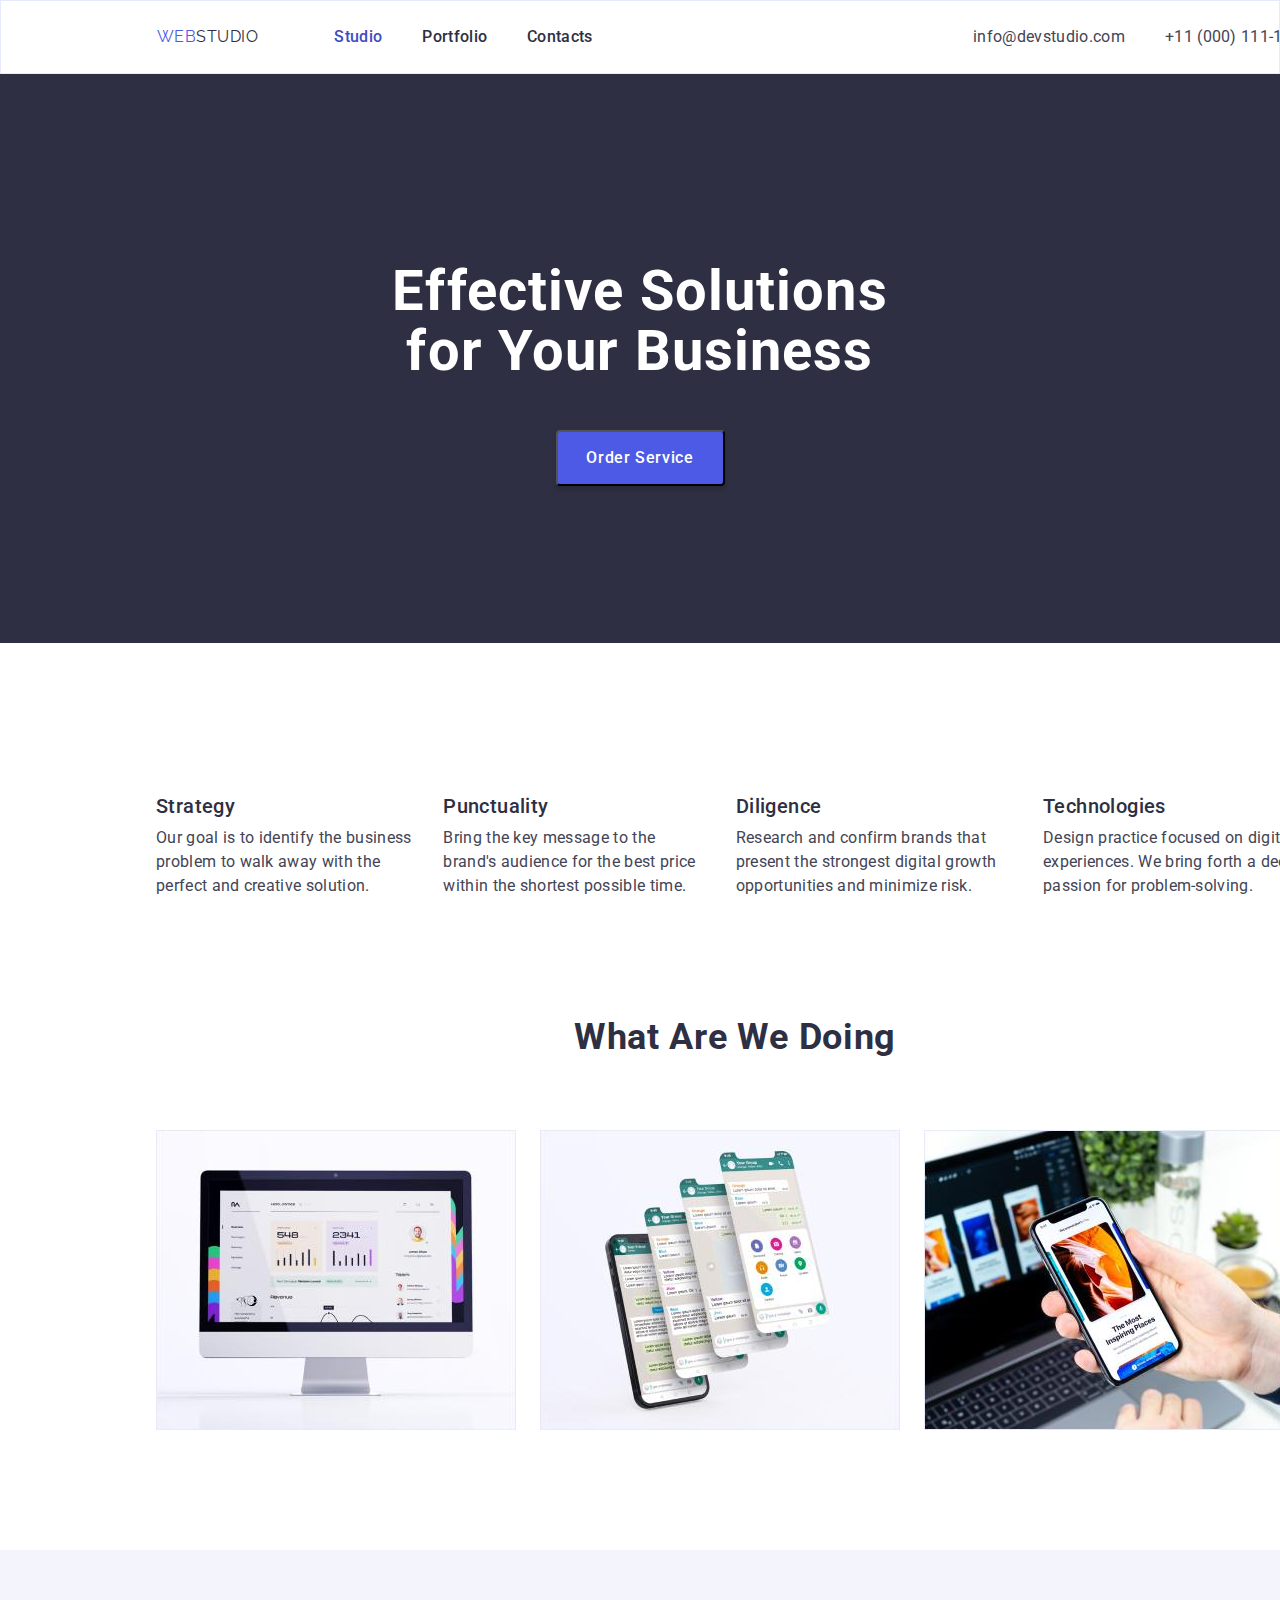
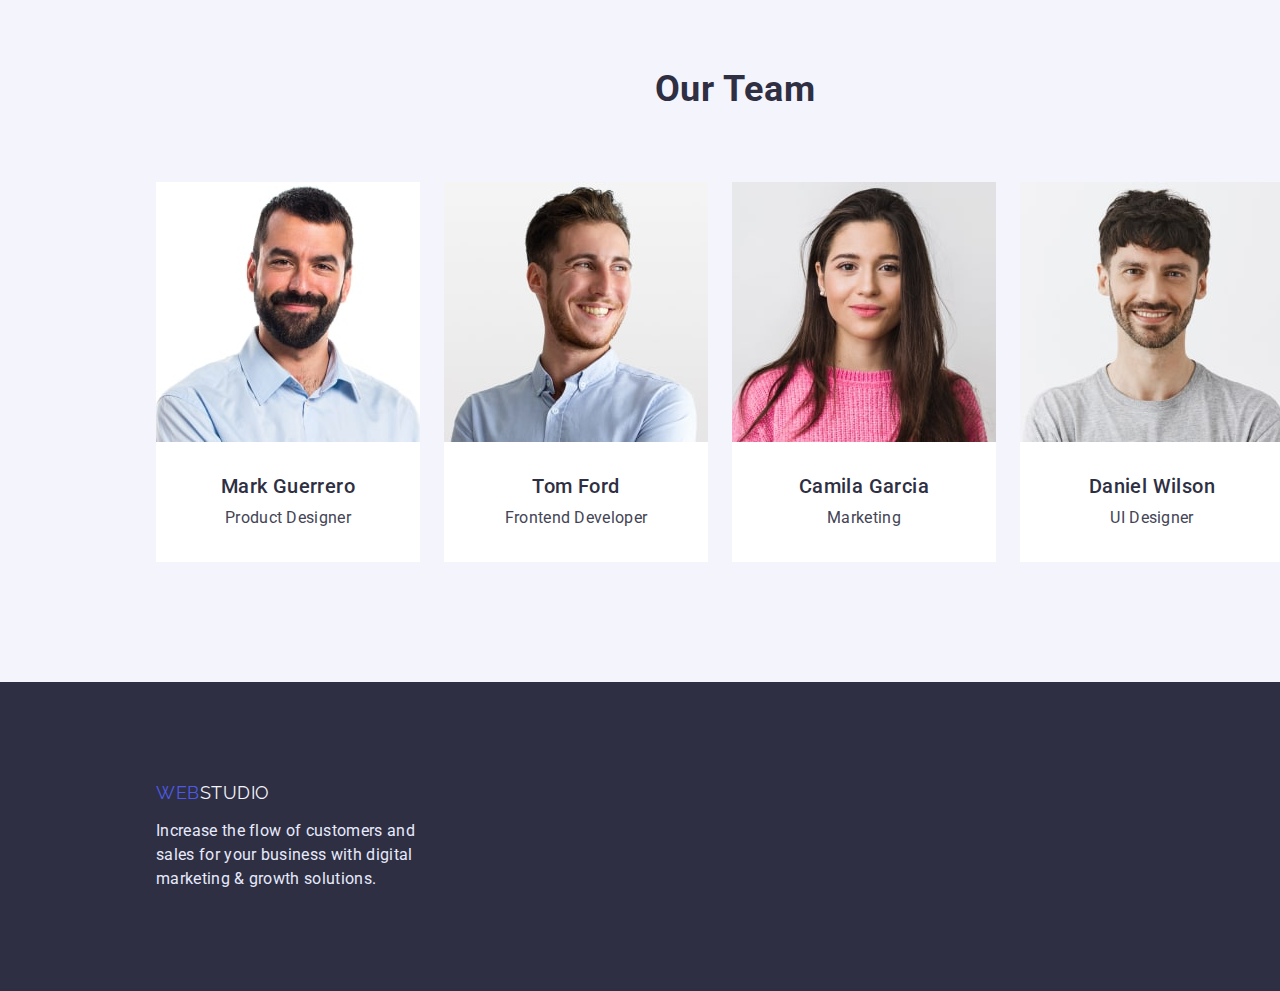
==== commit 69370488: "Final version according layout" ====
--- a/index.html
+++ b/index.html
@@ -34,7 +34,7 @@
     <main>
         <!-- Hero -->
         <section class="hero">
-            <div class="container first">
+            <div class="container-first">
                 <h1 class="hero-title">Effective Solutions for Your Business</h1>
                 <button class="hero-btn" type="button">Order Service</button>
             </div>
--- a/css/styles.css
+++ b/css/styles.css
@@ -15,7 +15,7 @@
     color: var(--navy-blue-color);
     font-family: "Roboto", sans-serif;
     font-size: 16px;
-    background-color: white;
+    background-color: var(--white-color);
 }
 
 h1,h2,h3,h4,h5,h6,p {
@@ -37,8 +37,8 @@
 
 .container {
     width: 1158px;
-    margin-left: auto;
-    margin-right: auto;
+    margin-left: 156px;
+    margin-right: 156px;
 }
 
 .visually-hidden {
@@ -140,7 +140,6 @@
 .footer {
     background-color: var(--navy-blue-color);
     padding-top: 100px;
-    margin-top: 120px;
 }
 
 .footer-text-logo {
@@ -173,11 +172,14 @@
     background-color: var(--navy-blue-color);
 }
 
-.first {
+.container-first {
+    width: 1158px;
     padding-top: 188px;
-    padding-bottom: 188px;
+    padding-bottom: 157px;
     text-align: center;
     max-width: 496px;
+    margin-left: auto;
+    margin-right: auto;
 }
 
 .hero-title {
@@ -289,8 +291,6 @@
 /* For portfolio */
 
 .filter {
-    margin-right: auto;
-    margin-left: auto;
     display: flex; 
     padding-top: 96px;
     padding-bottom: 72px;
@@ -301,10 +301,15 @@
     gap: 24px;
 }
 
-.typical:not(:last-child) {
-    margin-bottom: 48px;
-}
-
+.container-text {
+    background-color: var(--white-color);
+    border: 1px solid var(--cornflower-color);
+    width: 360px;  
+}
+
+.last {
+    margin-bottom: 120px;
+}
 
 .portfolio-hero {
 }
@@ -318,6 +323,10 @@
     margin-right: auto;
     margin-left: auto;
     flex-wrap: wrap;
+    gap: 48px;
+}
+
+.select {
     gap: 24px;
 }
 
@@ -350,11 +359,6 @@
 .portfolio-hero-item {
     flex-basis: calc((100% - 48px) / 3);
     flex-wrap: wrap;
-    border: 1px solid var(--cornflower-color)
-}
-
-.portfolio-hero-item: not(:last-child) {
-    margin-bottom: 48px;  
 }
 
 .projects-img {
